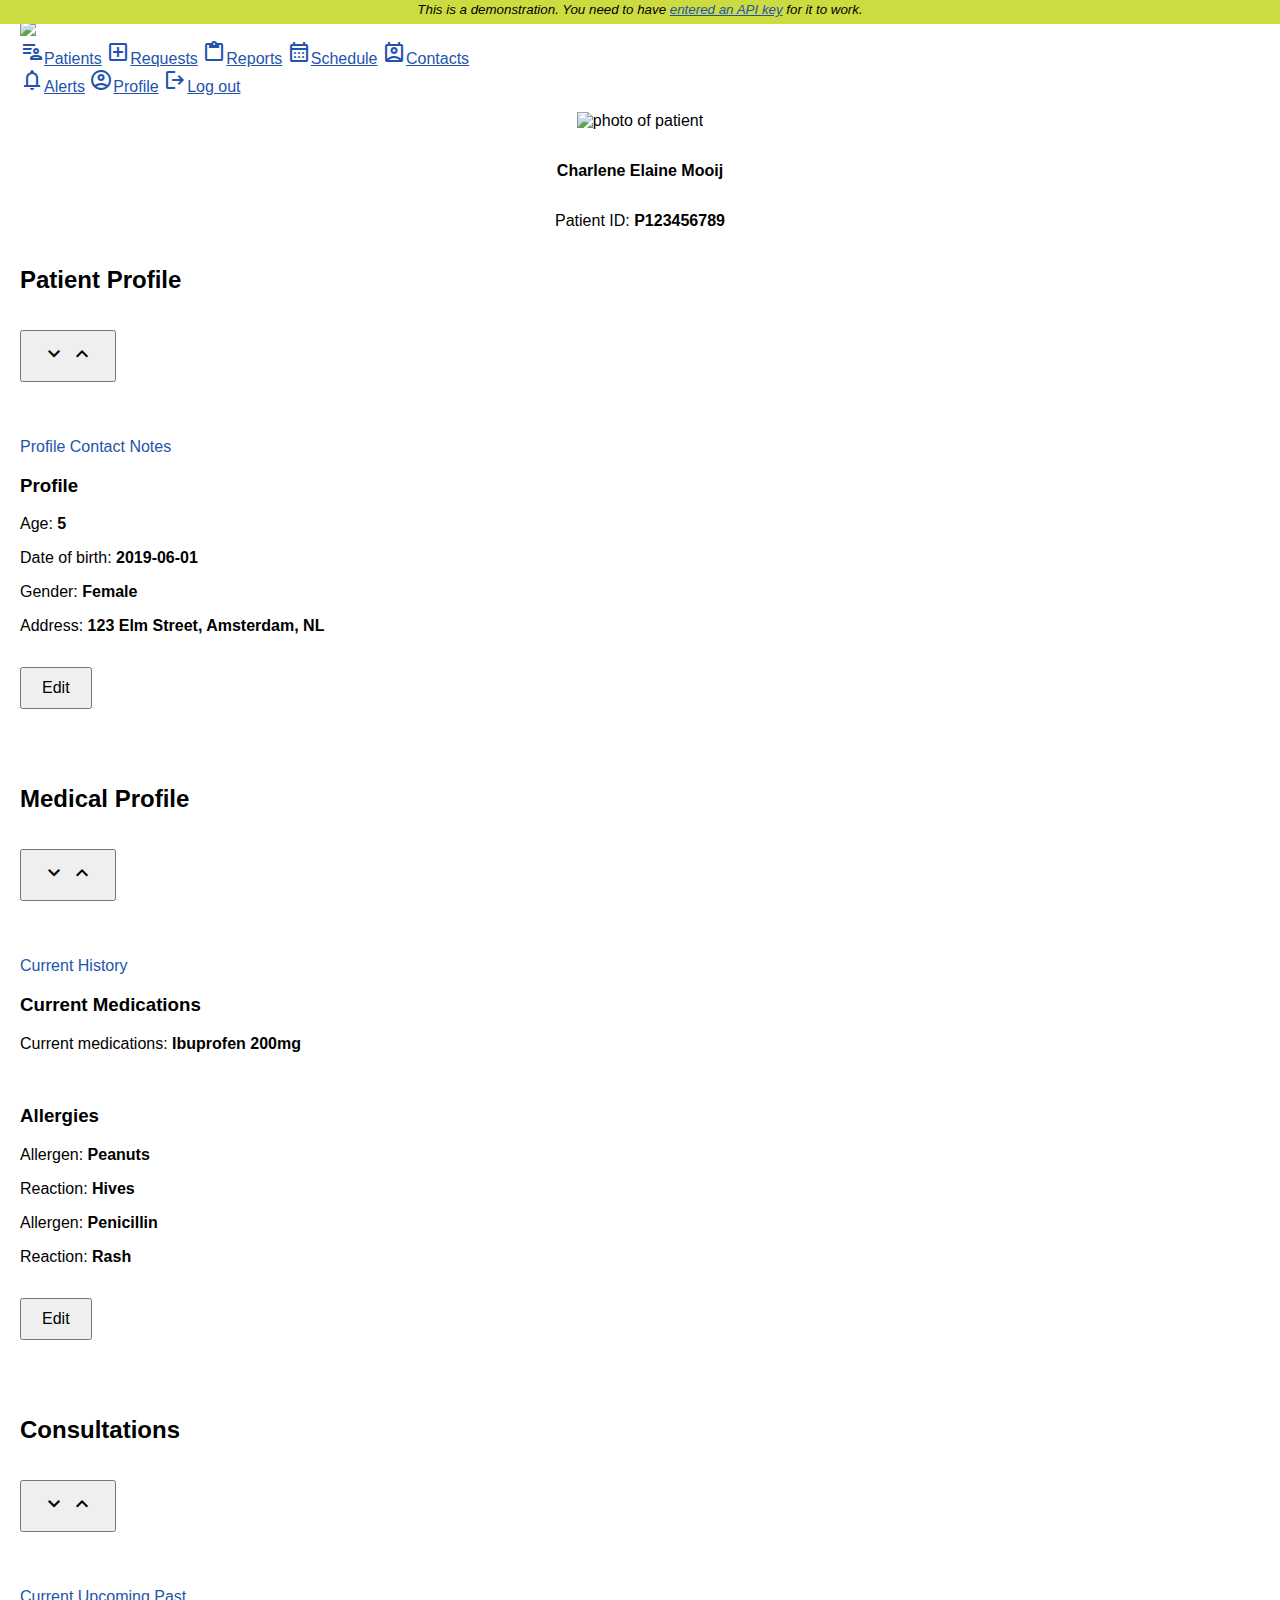
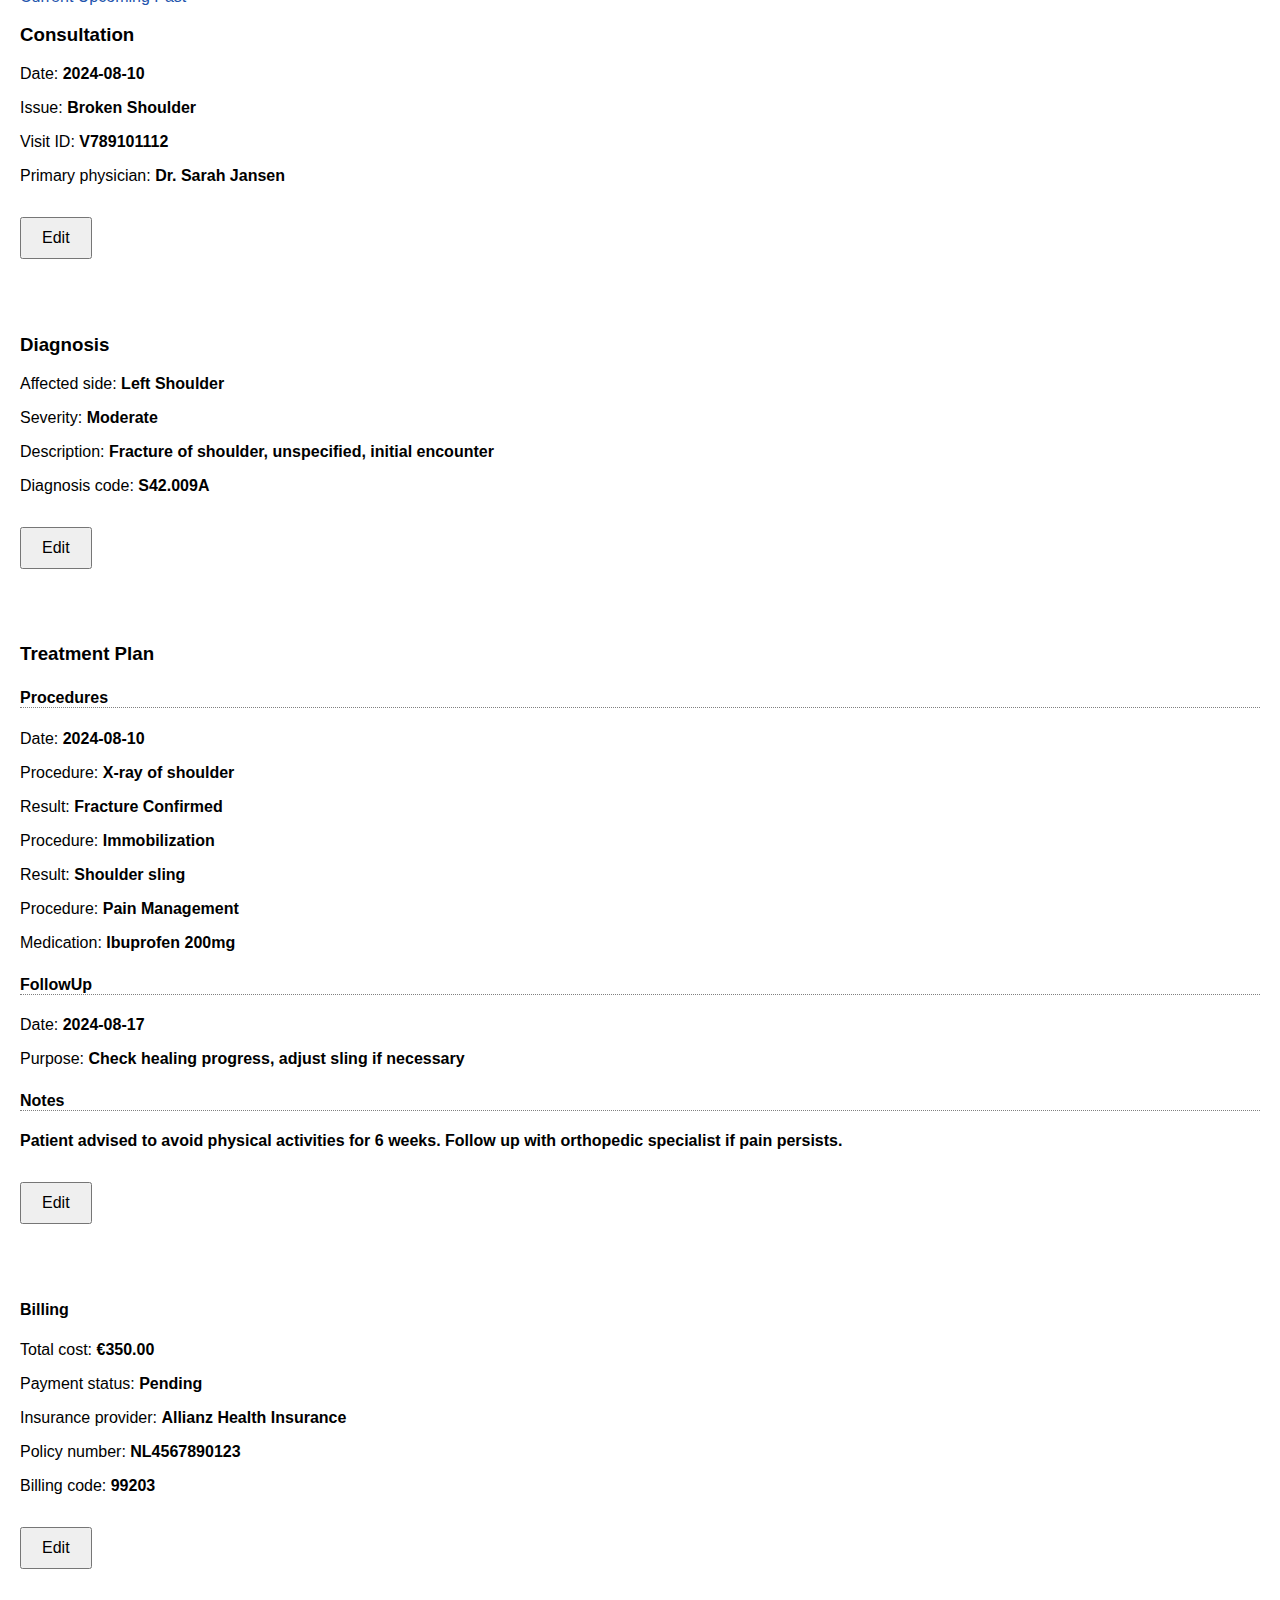
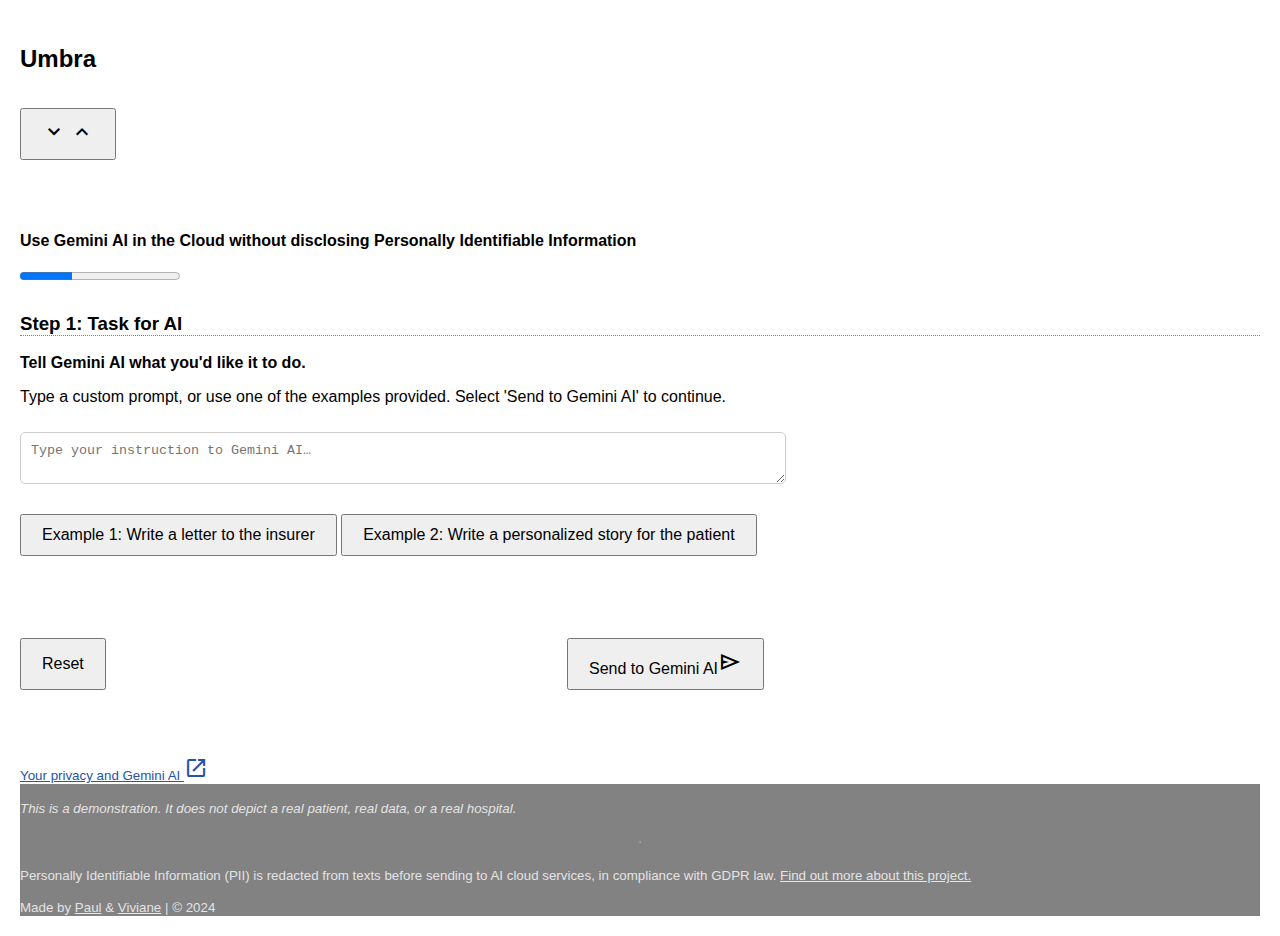
==== ehr-data.html @ f3229302 "finished umbra card setup" ====
<!DOCTYPE html>
<html lang="en">

<head>
  <meta charset="UTF-8">
  <meta name="viewport" content="width=device-width, initial-scale=1.0">
  <link rel="stylesheet" href="https://cdn.jsdelivr.net/npm/bulma@1.0.2/css/bulma.min.css">
  <link rel="stylesheet"
    href="https://fonts.googleapis.com/css2?family=Material+Symbols+Outlined:opsz,wght,FILL,GRAD@20..48,100..700,0..1,-50..200" />
    <link rel="stylesheet" href="https://fonts.googleapis.com/css2?family=Material+Symbols+Sharp:opsz,wght,FILL,GRAD@24,400,1,0" />
    <link rel="stylesheet"
    href="https://www.gstatic.com/dialogflow-console/fast/df-messenger/prod/v1/themes/df-messenger-default.css">
  <link rel="stylesheet" href="css/styles.css">
  <!-- Dialogflow -->
  <script src="https://www.gstatic.com/dialogflow-console/fast/df-messenger/prod/v1/df-messenger.js"></script>
  <title>Electronic Health Record</title>
</head>

<body onLoad="onPageLoad()">
  <!-- If there an API key had been entered, then hide div.alert-banner -->
  <div class="alert-banner"><small>This is a demonstration. You need to have <a href="https://ai.qqmber.com/"
        target="_blank">entered an API key</a> for it to work.</small></div>
  <header class="column is-three-quarters">
    <nav id="nav1" class="navbar" role="navigation" aria-label="main navigation">
      <div class="navbar-brand">
        <a class="navbar-item" href="#">
          <img class="logo is-96x96" src="img/bravo-logo-thumb.png" />
        </a>
        <a role="button" class="navbar-burger" aria-label="menu" aria-expanded="false" data-target="navbarBasicExample">
          <span aria-hidden="true"></span>
          <span aria-hidden="true"></span>
          <span aria-hidden="true"></span>
          <span aria-hidden="true"></span>
        </a>
      </div>
      <div class="navbar-menu">
        <div class="navbar-start">
          <!-- <a href="#" class="navbar-item"><span class="material-symbols-outlined">home</span><span class="text">Home</span></a> -->
          <a href="#" class="navbar-item"><span class="material-symbols-outlined">patient_list</span><span
              class="text">Patients</span></a>
          <a href="#" class="navbar-item"><span class="material-symbols-outlined">add_box</span><span
              class="text">Requests</span></a>
          <a href="#" class="navbar-item"><span class="material-symbols-outlined">content_paste</span><span
              class="text">Reports</span></a>
          <a href="#" class="navbar-item"><span class="material-symbols-outlined">calendar_month</span><span
              class="text">Schedule</span></a>
          <a href="#" class="navbar-item"><span class="material-symbols-outlined">perm_contact_calendar</span><span
              class="text">Contacts</span></a>
        </div>
        <div class="navbar-end">
          <a href="#" class="navbar-item"><span class="material-symbols-outlined">notifications</span><span
              class="text">Alerts</span></a>
          <a href="#" class="navbar-item"><span class="material-symbols-outlined">account_circle</span><span
              class="text">Profile</span></a>
          <a href="#" class="navbar-item"><span class="material-symbols-outlined">logout</span>Log out</a>
        </div>
      </div>
      </div>
    </nav>
  </header>

  <div class="columns">
    <main class="column is-three-quarters">

      <!-- BLOCK 1 PATIENT PROFILE -->
      <!-- 1A (Identity): START -->
      <section class="hero is-primary is-flex ml-3 mb-5">
        <div class="hero-body container">
          <figure class="image is-128x128 mb-3">
            <img class="is-rounded" src="img/patient-profile-photo.jpg" alt="photo of patient" />
          </figure>
          <p class="title is-4"><span class="data">Charlene Elaine Mooij</span></p>
          <p class="subtitle PatientID is-6"><span class="data">P123456789</span></p>
        </div>
      </section>
      <!-- 1A: END -->
      <div class="columns ml-3">
        <!-- 1B (Patient profile): START -->
        <article id="patient-profile" class="card panel is-primary half-width mr-3">
          <header class="card-header panel-heading">
            <h2 class="card-header-title ">Patient Profile</h2>
            <button onclick="cardToggle(this)" class="card-toggle card-header-icon" aria-label="more options">
              <span class="card-open icon material-symbols-outlined">
                keyboard_arrow_down
              </span>
              <span class="card-close icon material-symbols-outlined">
                keyboard_arrow_up
              </span>
            </button>
          </header>
          <section id="patient-profile-card-body">
            <nav class="panel-tabs">
              <a onClick="openPanel('patientProfileTab1', 'patientProfile', this)" class="tab">Profile</a>
              <a onClick="openPanel('patientProfileTab2', 'patientProfile', this)" class="tab">Contact</a>
              <a onClick="openPanel('patientProfileTab3', 'patientProfile', this)" class="tab">Notes</a>
            </nav>
            <div class="panel-block column">
              <section id="patientProfileTab1" class="patientProfile tab-panel tab-default">
                <h3 class="title is-4">Profile</h3>
                <p class="Age"><span class="data">5</span></p>
                <p class="DateOfBirth"><span class="data">2019-06-01</span></p>
                <p class="Gender"><span class="data">Female</span></p>
                <p class="Address"><span class="data">123 Elm Street, Amsterdam, NL</span></p>
                <button class="button is-light">Edit</button>
              </section>
              <section id="patientProfileTab2" class="patientProfile tab-panel">
                <h3 class="title is-4">Emergency contact</h3>
                <p class="EmergencyContact-Name"><span class="data">Anna Mooij</span></p>
                <p class="EmergencyContact-Relation"><span class="data">Mother</span></p>
                <p class="EmergencyContact-PhoneNumber"><span class="data">+31 6 98765432</span></p>
                <button class="button is-light">Edit</button>
              </section>
              <section id="patientProfileTab3" class="patientProfile tab-panel">
                <h3 class="title is-4">Personalizations</h3>
                <p class="FavoriteToy"><span class="data">A soft rabbit called Raggy.</span></p>
                <button class="button is-light">Edit</button>
              </section>
            </div>
          </section>
        </article>
        <!-- 1A: END -->
        <!-- 1B (Medical profile)): START -->
        <article id="medical-profile" class="card panel is-primary half-width mr-3">
          <header class="card-header panel-heading">
            <h2 class="card-header-title ">Medical Profile</h2>
            <button onclick="cardToggle(this)" class="card-toggle card-header-icon" aria-label="more options">
              <span class="card-open icon material-symbols-outlined">
                keyboard_arrow_down
              </span>
              <span class="card-close icon material-symbols-outlined">
                keyboard_arrow_up
              </span>
            </button>
          </header>
          <section id="medical-profile-card-body">
            <nav class="panel-tabs">
              <a onClick="openPanel('medicalProfileTab1', 'medicalProfile', this)" class="tab">Current</a>
              <a onClick="openPanel('medicalProfileTab2', 'medicalProfile', this)" class="tab">History</a>
            </nav>
            <div class="panel-block column">
              <section id="medicalProfileTab1" class="column medicalProfile tab-panel tab-default">
                <!-- <h3 class="title is-3">Current</h3> -->
                <!-- JSON: MedicalHistory -->
                <h3 class="title is-4">Current Medications</h3>
                <p class="CurrentMedications"><span class="data">Ibuprofen 200mg</span></p>
                <br />
                <h3 class="title is-4">Allergies</h3>
                <p class="Allergies-Allergen"><span class="data">Peanuts</span></p>
                <p class="Allergies-Reaction"><span class="data">Hives</span></p>
                <p class="Allergies-Allergen"><span class="data">Penicillin</span></p>
                <p class="Allergies-Reaction"><span class="data">Rash</span></p>
                <button class="button is-light">Edit</button>
              </section>
              <section id="medicalProfileTab2" class="column medicalProfile tab-panel">
                <!-- <section class="section tab json medical-history"> -->
                <!-- <h3 class="title is-3">History</h3> -->
                <!-- JSON: MedicalHistory -->
                <h3 class="title is-4">Past Illnesses</h3>
                <p class="PastIllnesses-Year"><span class="data">2022</span></p>
                <p class="PastIllnesses-Illness"><span class="data">Chickenpox</span></p>
                <button class="button is-light">More</button>
                <h3 class="title is-4">Family History</h3>
                <p class="FamilyHistory-Relation"><span class="data">Father</span></p>
                <p class="FamilyHistory-Condition"><span class="data">Hypertension</span></p>
                <p class="FamilyHistory-Relation"><span class="data">Mother</span></p>
                <p class="FamilyHistory-Condition"><span class="data">Asthma</span></p>
                <button class="button is-light">Edit</button>
              </section>
            </div>
          </section>
        </article>
        <!-- 1B MEDICAL PROFILE: END -->
      </div>
      <!-- BLOCK 1: END -->

      <!-- BLOCK 2 CONSULTATION: START -->
      <article class="card panel is-link ml-3 mb-3">
        <header class="card-header panel-heading">
          <h2 class="card-header-title has-text-white">Consultations</h2>
          <button class="card-header-icon" aria-label="more options">
            <span class="card-open icon material-symbols-outlined">
              keyboard_arrow_down
            </span>
            <span class="card-close icon material-symbols-outlined">
              keyboard_arrow_up
            </span>
          </button>
        </header>
        <section id="medical-profile-card-body">
          <nav class="panel-tabs">
            <a onClick="openPanel('consultationTab1', 'consultation', this)" class="tab">Current</a>
            <a onClick="openPanel('consultationTab2', 'consultation', this)" class="tab">Upcoming</a>
            <a onClick="openPanel('consultationTab3', 'consultation', this)" class="tab">Past</a>
          </nav>
          <div class="panel-block column">
            <section id="consultationTab1" class="columns consultation tab-panel tab-default">
              <div class="columns">
                <div class="column">
                  <h3 class="title is-4">Consultation</h3>
                  <!-- JSON: VisitInformation -->
                  <p class="VisitDate"><span class="data">2024-08-10</span></p>
                  <p class="ReasonForVisit"><span class="data">Broken Shoulder</span></p>
                  <p class="VisitID"><span class="data">V789101112</span></p>
                  <p class="PrimaryPhysician"><span class="data">Dr. Sarah Jansen</span></p>
                  <button class="button is-light">Edit</button>
                </div>
                <div class="column">
                  <h3 class="title is-4">Diagnosis</h3>
                  <!-- JSON: Diagnosis -->
                  <p class="AffectedSide"><span class="data">Left Shoulder</span></p>
                  <p class="Severity"><span class="data">Moderate</span></p>
                  <p class="DiagnosisDescription"><span class="data">Fracture of shoulder, unspecified, initial
                      encounter</span></p>
                  <p class="DiagnosisCode"><span class="data">S42.009A</span></p>
                  <button class="button is-light">Edit</button>
                </div>
                <div class="column">
                  <h3 class="title is-4">Treatment Plan</h3>
                  <!-- JSON: TreatmentPlan -->
                  <h4 class="title is-5">Procedures</h4>
                  <p class="Treatment-Date"><span class="data">2024-08-10</span></p>
                  <p class="Treatment-Procedure"><span class="data">X-ray of shoulder</span></p>
                  <p class="Treatment-Result"><span class="data">Fracture Confirmed</span></p>
                  <p class="Treatment-Procedure"><span class="data">Immobilization</span></p>
                  <p class="Treatment-Result"><span class="data">Shoulder sling</span></p>
                  <p class="Treatment-Procedure"><span class="data">Pain Management</span></p>
                  <p class="Treatment-Medication"><span class="data">Ibuprofen 200mg</span></p>
                  <h4 class="title is-5">FollowUp</h4>
                  <p class="FollowUp-Date"><span class="data">2024-08-17</span></p>
                  <p class="FollowUp-Purpose"><span class="data">Check healing progress, adjust sling if
                      necessary</span>
                  </p>
                  <h4 class="title is-5">Notes</h4>
                  <p class="TreatmentPlan-Notes"><span class="data">Patient advised to avoid physical activities for 6
                      weeks. Follow up with orthopedic specialist if pain persists.</span></p>
                  <button class="button is-light">Edit</button>
                </div>
                <div class="column">
                  <h4 class="title is-4">Billing</h4>
                  <!-- JSON: BillingInformation -->
                  <p class="TotalCost"><span class="data">€350.00</span></p>
                  <p class="PaymentStatus"><span class="data">Pending</span></p>
                  <p class="InsuranceProvider"><span class="data">Allianz Health Insurance</span></p>
                  <p class="PolicyNumber"><span class="data">NL4567890123</span></p>
                  <p class="BillingCode"><span class="data">99203</span></p>
                  <button class="button is-light">Edit</button>
                </div>
            </section>
            <section id="consultationTab2" class="column consultation tab-panel">
              <h3 class="title is-4 FollowUp">Upcoming appointments</h3>
              <!-- JSON: TreatmentPlan > FollowUp -->
              <p class="Treatment-Date"><span class="data">2024-08-17</span></p>
              <p class="Treatment-Procedure"><span class="data">X-ray of Shoulder</span></p>
              <p class="Treatment-Purpose"><span class="data">Check healing progress, adjust sling if necessary</span>
              </p>
              <button class="button is-light">More</button>
              <footer class="card-footer">
                <button class="button is-link">Add New</button>
              </footer>
            </section>
            <section id="consultationTab3" class="column consultation tab-panel">
              <h3 class="title is-4">Past appointments</h3>
              <!-- JSON: MedicalHistory -->
              <p class="PastIllnesses-Year"><span class="data">2022</span></p>
              <p class="PastIllnesses-Illness"><span class="data">Chickenpox</span></p>
              <button class="button is-light">More</button>
            </section>
          </div>
        </section>
      </article>
      <!-- BLOCK 2: END -->

      <!-- BLOCK 3 UMBRA: START -->
      <!-- <div class="columns ml-3 mr-3"> -->
      <article id="umbra-card" class="card panel ml-3">
        <header class="card-header panel-heading">
          <h2 class="card-header-title has-text-white">Umbra</h2>
          <button class="card-header-icon" aria-label="more options">
            <span class="card-open icon material-symbols-outlined">
              keyboard_arrow_down
            </span>
            <span class="card-close icon material-symbols-outlined">
              keyboard_arrow_up
            </span>
          </button>
        </header>
        <section class="section description">
          <p><strong>Use Gemini AI in the Cloud without disclosing Personally Identifiable Information</strong></p>
          <!-- <hr /> -->
        </section>
        <!-- <nav class="pagination is-centered card-footer" role="navigation" aria-label="pagination">
          <a onClick="pageBack('', '', this)" class="pagination-previous" title="Step 1"><span
              class="material-symbols-outlined">
              arrow_back
            </span></a>
          <a onClick="pageNext('', '', this)" class="pagination-next"><span class="material-symbols-outlined">
              arrow_forward
            </span></a>
          <ul class="pagination-list">
            <li>
              <a class="pagination-link" aria-label="step 1" aria-current="step">1</a>
            </li>
            <li>
              <a href="#" class="pagination-link" aria-label="step 3">2</a>
            </li>
            <li>
              <a href="#" class="pagination-link" aria-label="step 3">3</a>
            </li>
            <li>
              <a href="#" class="pagination-link" aria-label="step 4">4</a>
            </li>
            <li>
              <a href="#" class="pagination-link" aria-label="step 5">5</a>
            </li>
          </ul>
        </nav> -->
        <section class="section tab column" id="umbra-card-contents">
          <!-- Umbra Step 1 -->
          <div id="step1">
            <!-- <div class="progress-bar"></div> -->
            <progress class="progress-bar" max="100" value="33"></progress>
            <h3 class="title is-5">Step 1: Task for AI</h3>
            <p><strong>Tell Gemini AI what you'd like it to do.</strong></p>
            <p class="step-explain">Type a custom prompt, or use one of the examples provided. Select 'Send to Gemini AI' to continue.</p>
            <label for="box1-prmpt"></label>
            <textarea id="box1-prmpt" name="box1-prmpt" class="box" required
              placeholder="Type your instruction to Gemini AI…"></textarea>
              <div class="">
                <button onclick="example1()" class="button is-light">Example 1: Write a letter to the insurer</button>
                <button onclick="example2()" class="button is-light">Example 2: Write a personalized story for the patient</button>
              </div>
            <div class="buttons">
              <button onclick="clearContents()" class="button is-light">Reset</button>
              <button onclick="goToStep2(); send2api()" class="button is-dark has-text-white">Send to Gemini AI<span
                  class="material-symbols-sharp">
                  send
                </span>
              </button>
            </div>
            <small><a
                href="https://support.google.com/gemini/answer/13594961?visit_id=638588064666691455-2002261725&p=privacy_notice&rd=1#privacy_notice">Your
                privacy and Gemini AI <span class="material-symbols-outlined icon-small">
                  open_in_new
                </span></a></small>
          </div>
          <!-- Umbra Step 2 -->
          <div class="column step" id="step2">
            <!-- <div class="progress-bar"></div> -->
            <progress class="progress-bar" max="100" value="66"></progress>
            <h3 class="title is-5">Step 2: Response from AI</h3>
            <p><strong>Task result with PII redacted.</strong></p>
            <p class="step-explain">Select &lsquo;Restore PII&rsquo; to accept this result, or &lsquo;Back&rsquo; to adjust your prompt to try again.</p>
            <label for="box2"></label>
            <textarea id="box2" name="box2" class="box" placeholder="Response from AI appears here"
              readonly></textarea>
            <!-- <p>Click 'Next' to restore redacted information.</p> -->
            <div class="buttons">
              <button onclick="goToStep1()" class="button is-light">Back</button>
              <button onclick="goToStep3(); replaceMarkers()" class="button is-dark has-text-white">Restore PII <span class="material-symbols-sharp">
                person_add
                </span></button>
            </div>
          </div>
          <!-- Umbra Step 3 -->
          <div class="column step" id="step3">
            <!-- <div class="progress-bar"></div> -->
            <progress class="progress-bar" max="100" value="100"></progress>
            <h3 class="title is-5">Step 3: Final texts</h3>
            <p><strong>Task result with PII restored.</strong></p>
            <p class="step-explain">Select &lsquo;Copy&rsquo; to copy the text below to clipboard, or &lsquo;Restart&rsquo; to return to step 1.</p>
            <label for="box3"></label>
            <textarea id="box3" name="box3" class="box"
              placeholder="Final texts (with redacted information restored) appear here" readonly></textarea>
            <div class="buttons">
              <button onclick="goToStep1(); clearContents()" class="button is-light">Restart</button>
              <button onclick="copyText()" class="button is-dark has-text-white">Copy <span class="material-symbols-outlined">
                content_paste
                </span></button>
            </div>
          </div>
        </section>

      </article>
      <!-- </div> -->

      <!-- BLOCK 3: END -->
    </main>
    <!-- CHAT BLOCK: START -->
    <aside id="chatbot" class="column is-one-quarter">
      <!-- DIALOGFLOW CX – REPLACE CHATBOT 'project-id' AND 'agent-id' -->
      <df-messenger location="eu" project-id="" agent-id="" language-code="en" max-query-length="-1">
        <df-messenger-chat chat-title="Umbra" chat-title-icon=""
          chat-subtitle="Use Gemini AI in the Cloud without disclosing PII" bot-writing-text="bot-writing-text"
          bot-writing-image="" bot-actor-image="" user-actor-image=""
          placeholder-text="Type your instruction to Gemini AI...">
        </df-messenger-chat>
      </df-messenger>
    </aside>
    <!-- CHAT BLOCK: END -->
  </div>
  <!-- </div> -->
  <footer class="footer column is-three-quarters content has-text-centered">
    <p><small><em>This is a demonstration. It does not depict a real patient, real data, or a real
          hospital.</em></small></p>
    <hr />
    <p><small>Personally Identifiable Information (PII) is redacted from texts before sending to AI cloud services, in
        compliance with GDPR law. <a href="https://ai.qqmber.com/" target="_blank">Find out more about this
          project.</a></small></p>

    <small>Made by <a href="https://2qr.at/paul">Paul</a> &amp; <a href="https://github.com/vvaneli">Viviane</a> | ©
      2024</small>

  </footer>
</body>
<script src="js/bravo.js"></script>
<!-- <script src="js/umbra.js"></script> -->

</html>
---- css/styles.css ----
/* FOR DATA FIELDS */

p.PatientID::before {
  content: "Patient ID: ";
}

p.Name::before,
p.EmergencyContact-Name::before {
  content: "Name: ";
}

p.DateOfBirth::before {
  content: "Date of birth: ";
}

p.Age::before {
  content: "Age: ";
}

p.Gender::before {
  content: "Gender: ";
}

p.Address::before {
  content: "Address: ";
}

p.PhoneNumber::before,
p.EmergencyContact-PhoneNumber::before {
  content: "Phone number: ";
}

p.Email::before {
  content: "Email: ";
}

p.FamilyHistory-Relation::before,
p.EmergencyContact-Relation::before {
  content: "Relationship: ";
}

p.FamilyHistory-Condition::before {
  content: "Condition: ";
}

p.Allergies-Allergen::before {
  content: "Allergen: ";
}

p.Allergies-Reaction::before {
  content: "Reaction: ";
}

p.PastIllnesses-Illness::before {
  content: "Illness: ";
}

p.PastIllnesses-Year::before {
  content: "Year: ";
}

p.CurrentMedications::before {
  content: "Current medications: ";
}

p.VisitDate::before,
p.Treatment-Date::before,
p.FollowUp-Date::before {
  content: "Date: ";
}

p.VisitID::before {
  content: "Visit ID: ";
}

p.PrimaryPhysician::before {
  content: "Primary physician: ";
}

p.ReasonForVisit::before {
  content: "Issue: ";
}

p.DiagnosisCode::before {
  content: "Diagnosis code: ";
}

p.DiagnosisDescription::before {
  content: "Description: ";
}

p.Severity::before {
  content: "Severity: ";
}

p.AffectedSide::before {
  content: "Affected side: ";
}

p.Treatment-Procedure::before {
  content: "Procedure: ";
}

p.Treatment-Result::before {
  content: "Result: ";
}

p.Treatment-Method::before {
  content: "Treatment method: ";
}

p.Treatment-Medication::before {
  content: "Medication: ";
}

p.Treatment-Purpose::before,
p.FollowUp-Purpose::before {
  content: "Purpose: ";
}

/* p.FunNotes::before,
p.TreatmentPlan-Notes::before {
  content: "Notes: ";
} */

p.FavoriteToy::before {
  content: "Favorite toy: ";
}

p.TotalCost::before {
  content: "Total cost: ";
}

p.PaymentStatus::before {
  content: "Payment status: ";
}

p.InsuranceProvider::before {
  content: "Insurance provider: ";
}

p.PolicyNumber::before {
  content: "Policy number: ";
}

p.BillingCode::before {
  content: "Billing code: ";
}

/* BULMA CSS */

.is-5 {
  margin-top: 1.5em;
  border-bottom: 1px dotted grey;
}

/* DIALOGFLOW */

#chatbot {
  height: 100vh;
  position: fixed;
  right: 0;
  top: 0;
  /* box-shadow: rgba(9, 10, 12, 0.1) 0px 8px 16px -2px, rgba(9, 10, 12, 0.02) 0px 0px 0px 1px; */
  --d-df-messenger-primary-color: rgb(67,70,84);;
  --df-messenger-titlebar-background: rgb(64,70,84);
  /* --df-messenger-titlebar-background: #4d4d4f; */
  --df-messenger-focus-color: #ccdc40;
  --df-messenger-chat-background: white;
  --df-messenger-chat-scroll-button-background: rgb(67,70,84);
  --df-messenger-titlebar-font-color: white;
  --df-messenger-titlebar-title-font-family: Arial, sans-serif;
  --df-messenger-titlebar-title-font-weight: 700;
  --df-messenger-titlebar-padding: 1.5em 2em 1em 2em;
  --df-messenger-titlebar-subtitle-font-color: whte;
  --df-messenger-titlebar-subtitle-font-family: Arial, sans-serif;
  --df-messenger-titlebar-subtitle-font-size: 0.95em;
  --df-messenger-titlebar-subtitle-line-height: 1.8em;
  --df-messenger-message-font-family: Arial, sans-serif;
  /* --df-messenger-message-bot-font-color: #4d4d4f; */
  --df-messenger-message-bot-background: rgba(53, 121, 246, 0.1);
  --df-messenger-message-bot-writing-background: rgba(53, 121, 246, 0.1);
  /* --df-messenger-message-user-font-color: #4d4d4f; */
  --df-messenger-input-background: rgba(113, 200, 179, 0.2);
  --df-messenger-message-user-background: rgba(113, 200, 179, 0.2);
  --df-messenger-input-font-family: Arial, sans-serif;
  --df-messenger-input-padding: 10px 0px 10px 10px;
  --df-messenger-input-background: white;
  --df-messenger-input-box-focus-border: 3px solid rgb(67,70,84);
  --df-messenger-send-icon-color: rgb(67,70,84);
  --df-messenger-send-icon-color-hover: rgb(67,70,84);
  --df-messenger-send-icon-color-active: rgb(67,70,84);
}

/* UMBRA REDACT */

.highlight {
  /* background-color: #ccdc40; */
  background-color: black;
}

.highlight:hover {
  background-color: #ccdc40;
  /* Background color when hovered */
  color: black;
  /* Text color when hovered for better contrast */
  /* https://www.svgviewer.dev/svg-to-png */
  cursor: url('moon.png'), auto;
  /* Custom cursor on hover */
}

#results {
  margin-top: 20px;
  padding: 10px;
  border: 1px solid #ccc;
  background-color: #f9f9f9;
}

#loading {
  display: none;
  text-align: center;
  margin-top: 20px;
}

textarea {
  width: 100%;
}

.container {
  display: flex;
  flex-direction: column;
  align-items: center;
}

.box {
  width: 60%;
  margin: 10px 0;
  padding: 10px;
  border: 1px solid #ccc;
  border-radius: 5px;
  overflow: auto;
}

.spinner {
  border: 16px solid #f3f3f3;
  /* Light grey */
  border-top: 16px solid #2354ad;
  /* Blue */
  border-radius: 50%;
  width: 120px;
  height: 120px;
  animation: spin 2s linear infinite;
  margin: 0 auto;
}

.buttons {
  display: flex;
  justify-content: space-between;
  width: 60%;
  margin: 10px 0;
}

@keyframes spin {
  0% {
    transform: rotate(0deg);
  }

  100% {
    transform: rotate(360deg);
  }
}

/* PAGE */

body {
  font-family: Arial, sans-serif;
  margin: 20px;
}

button {
  /* margin-top: 1em;
  margin-bottom: 1em; */
  margin: 1em 0 3.5em 0;
  padding: 10px 20px;
  font-size: 16px;
  cursor: pointer;
}

a {
  color: #2354ad;
}

.footer {
  display: flex;
  flex-direction: column;
  background-color: rgba(77,77,79,0.7);
  color:rgba(255,255,255,0.8);
  line-height: 1em;
}

.footer hr {
  opacity: 0.4;
}

.footer a {
  text-decoration: underline;
  color: inherit;
}

.show {
  display: contents;
}

.data {
  font-weight: 600;
}

.alert-banner {
  display: block;
  width: 100%;
  background-color: #ccdc40;
  position: fixed;
  top:0;
  left:0;
  height: 1.5em;
  text-align: center;
  z-index: 1;
  font-style: italic;
}

.alert-banner .material-symbols-outlined {
height: 1em;
width: 10px;
/* color: red; */
}

/* CARDS */

.half-width {
  width: 50%;
}

/* CARD TABS */

.panel-tabs {
  margin-bottom: 1em;
}

.panel-tabs a {
  border-bottom: 3px solid rgba(0, 0, 0, 0);
}

/* CARD CONTENTS */

.panel-block {
  font-weight: 400;
}

.tab-panel,
.hide {
  display: none;
}

.consultation .card-footer {
  display: flex;
  justify-content: flex-end;
}

.consultation .card-footer button {
  margin: 1.8em 1em 1em 1em;
}

#umbra-card {
  display: flex;
  flex-direction: column;
  /* justify-content: center; */
}

#umbra-card .description {
padding-bottom: 0;
}

#umbra-card nav.card-footer {
  width: 100%;
  order: 3;
  padding: 1.5em;
  margin: auto 0;
}

#umbra-card-contents {
  padding-top: 0;
}

/* CARD PAGINATION */

.is-current {
  border: 0;
}
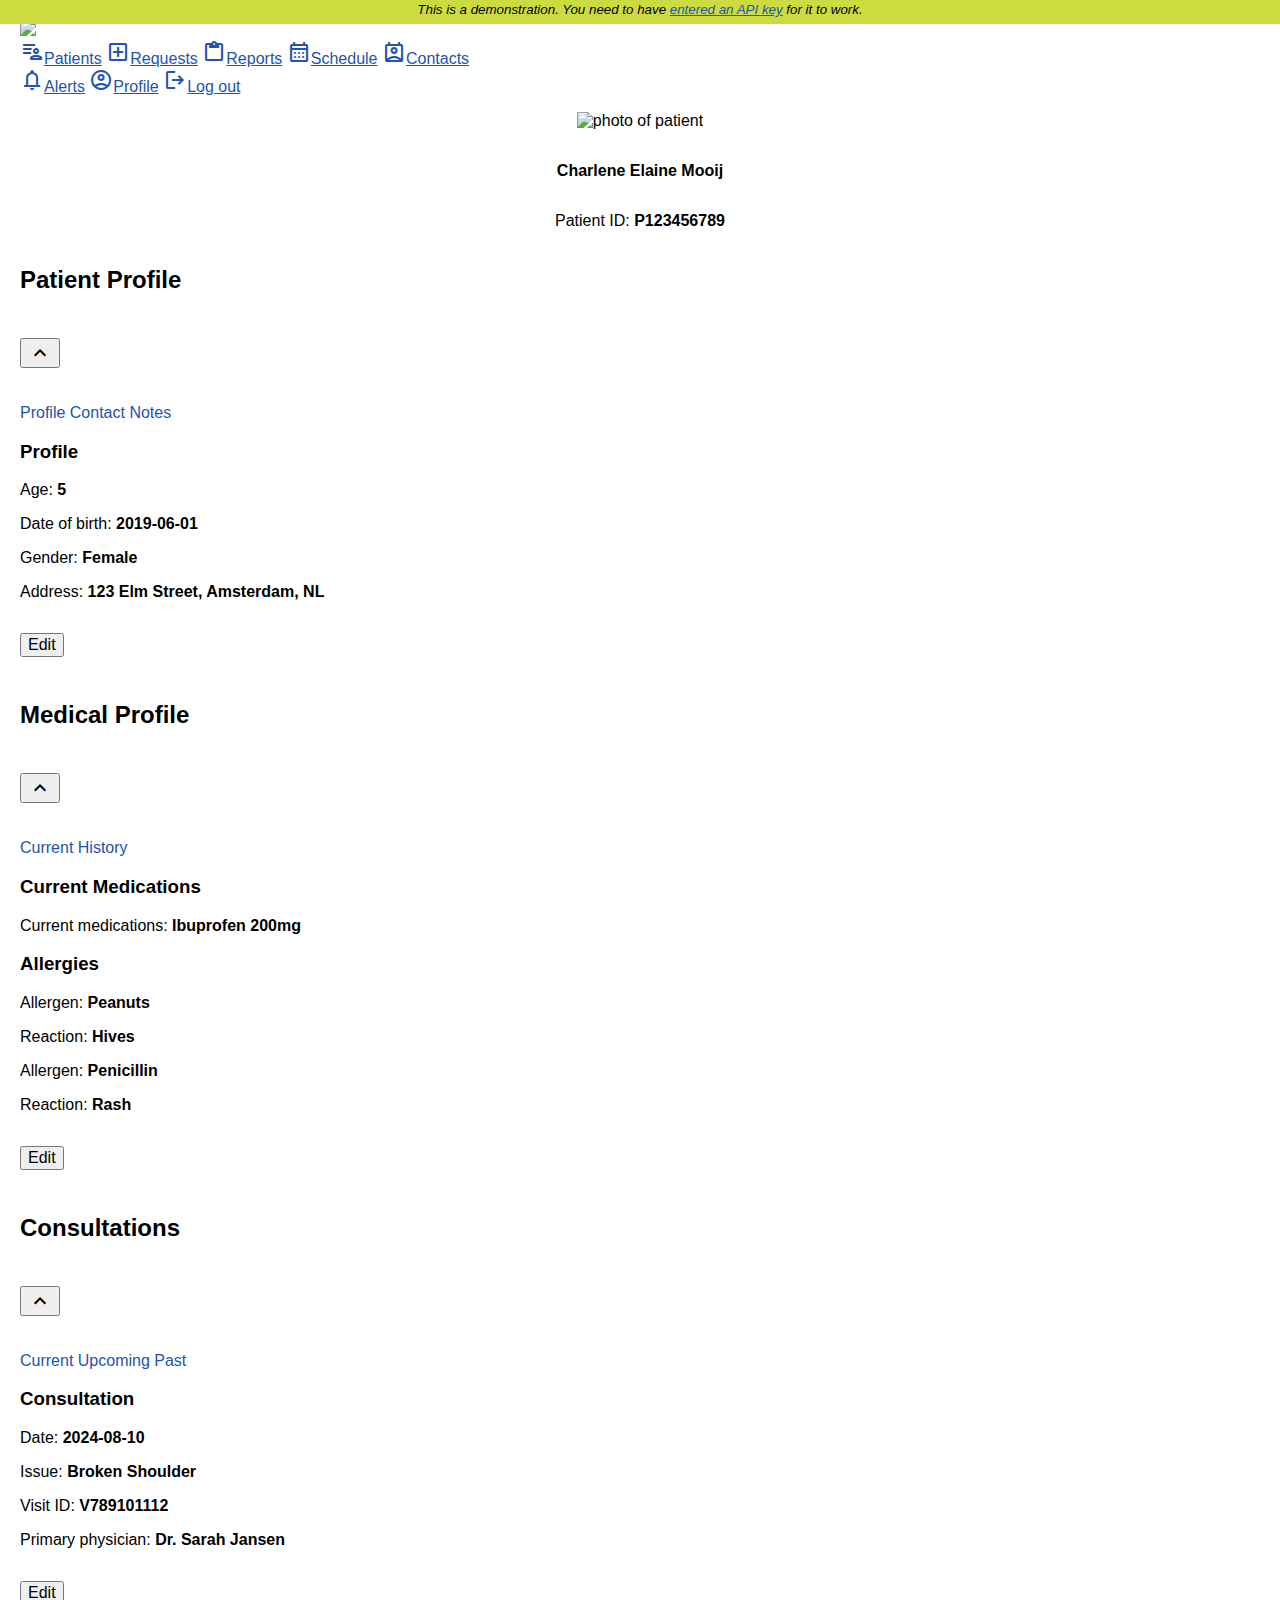
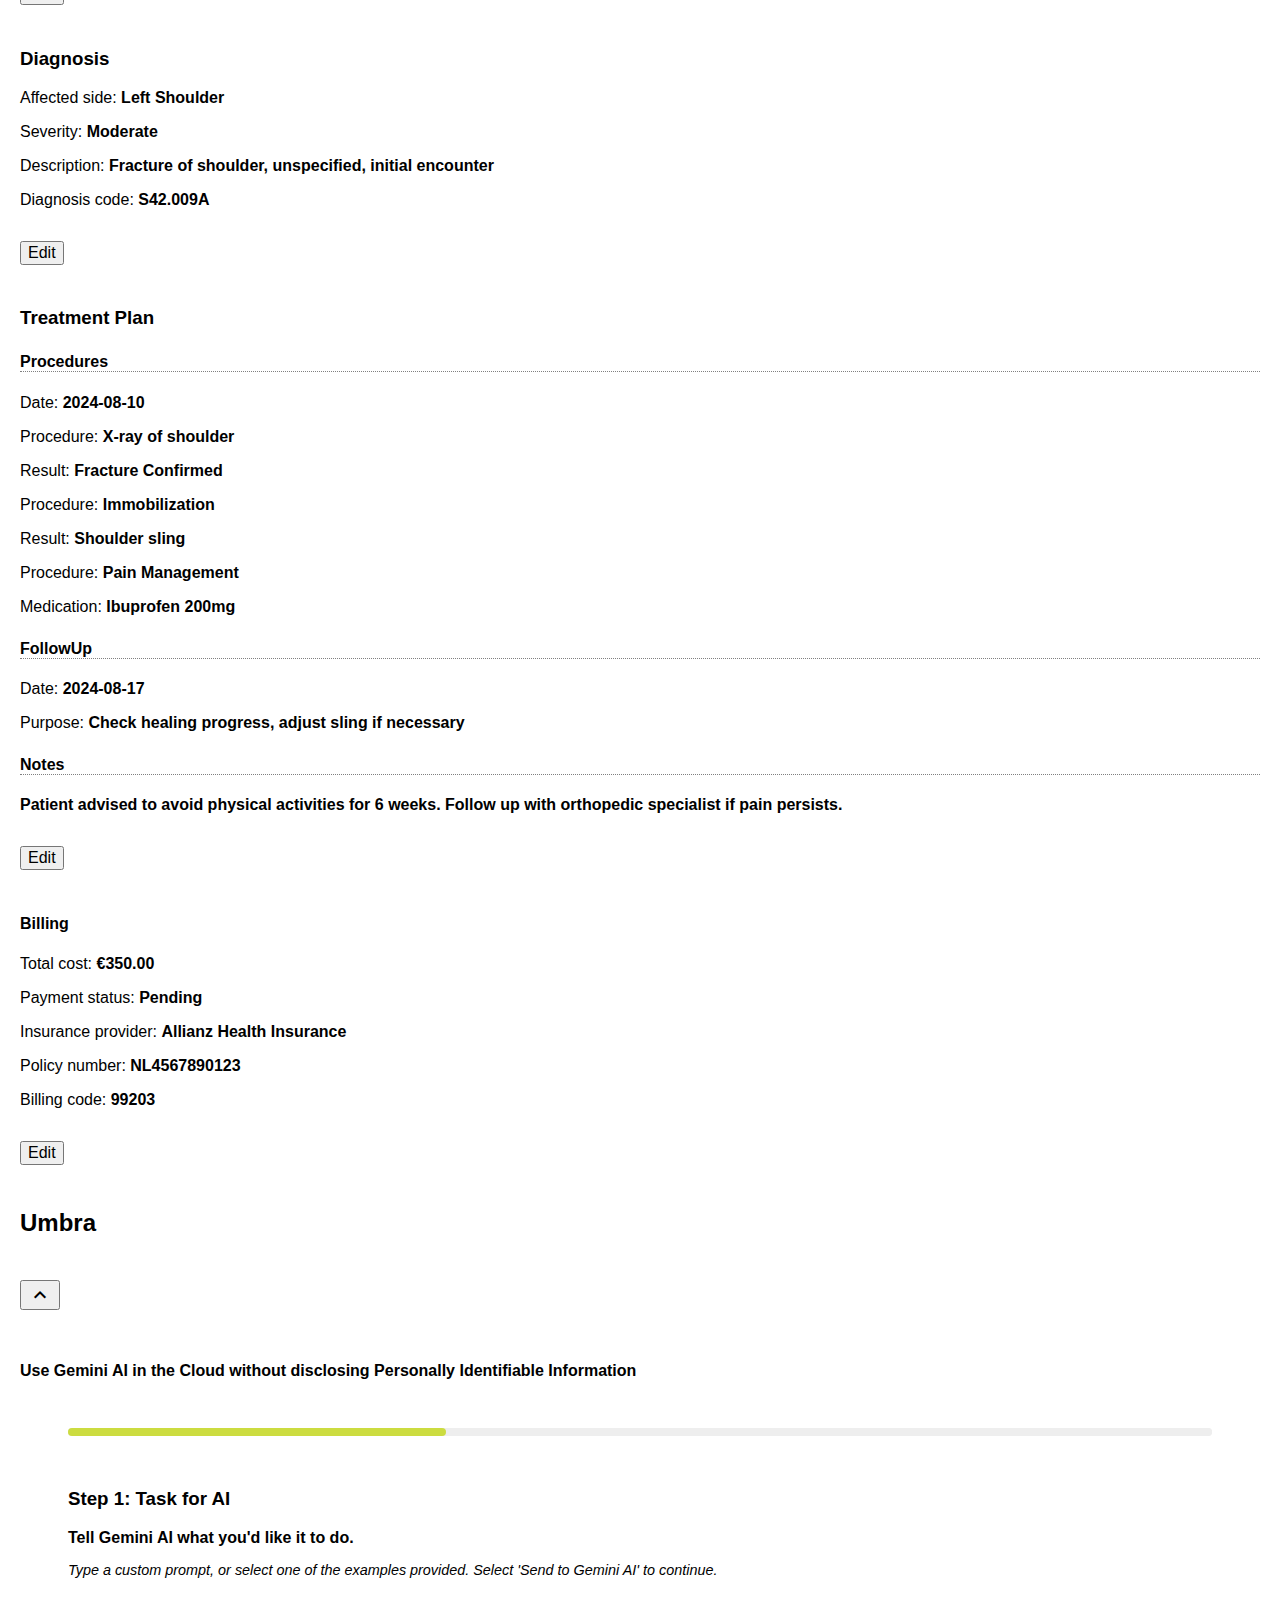
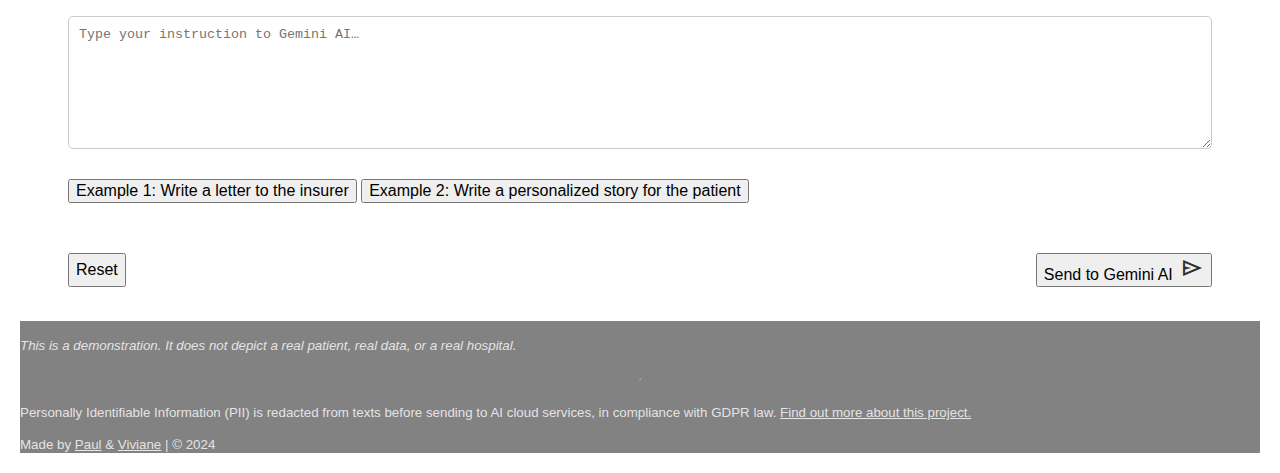
==== commit aaf76cce: "Completed card contents toggle function." ====
--- a/ehr-data.html
+++ b/ehr-data.html
@@ -7,8 +7,9 @@
   <link rel="stylesheet" href="https://cdn.jsdelivr.net/npm/bulma@1.0.2/css/bulma.min.css">
   <link rel="stylesheet"
     href="https://fonts.googleapis.com/css2?family=Material+Symbols+Outlined:opsz,wght,FILL,GRAD@20..48,100..700,0..1,-50..200" />
-    <link rel="stylesheet" href="https://fonts.googleapis.com/css2?family=Material+Symbols+Sharp:opsz,wght,FILL,GRAD@24,400,1,0" />
-    <link rel="stylesheet"
+  <link rel="stylesheet"
+    href="https://fonts.googleapis.com/css2?family=Material+Symbols+Sharp:opsz,wght,FILL,GRAD@24,400,1,0" />
+  <link rel="stylesheet"
     href="https://www.gstatic.com/dialogflow-console/fast/df-messenger/prod/v1/themes/df-messenger-default.css">
   <link rel="stylesheet" href="css/styles.css">
   <!-- Dialogflow -->
@@ -35,7 +36,6 @@
       </div>
       <div class="navbar-menu">
         <div class="navbar-start">
-          <!-- <a href="#" class="navbar-item"><span class="material-symbols-outlined">home</span><span class="text">Home</span></a> -->
           <a href="#" class="navbar-item"><span class="material-symbols-outlined">patient_list</span><span
               class="text">Patients</span></a>
           <a href="#" class="navbar-item"><span class="material-symbols-outlined">add_box</span><span
@@ -63,8 +63,8 @@
     <main class="column is-three-quarters">
 
       <!-- BLOCK 1 PATIENT PROFILE -->
-      <!-- 1A (Identity): START -->
-      <section class="hero is-primary is-flex ml-3 mb-5">
+      <!-- 1A (Photo banner): START -->
+      <section class="hero is-primary is-flex mb-5">
         <div class="hero-body container">
           <figure class="image is-128x128 mb-3">
             <img class="is-rounded" src="img/patient-profile-photo.jpg" alt="photo of patient" />
@@ -74,18 +74,14 @@
         </div>
       </section>
       <!-- 1A: END -->
-      <div class="columns ml-3">
+      <div class="columns">
         <!-- 1B (Patient profile): START -->
-        <article id="patient-profile" class="card panel is-primary half-width mr-3">
+        <article id="patient-profile" class="card panel is-primary half-width ml-3 mr-1">
           <header class="card-header panel-heading">
             <h2 class="card-header-title ">Patient Profile</h2>
-            <button onclick="cardToggle(this)" class="card-toggle card-header-icon" aria-label="more options">
-              <span class="card-open icon material-symbols-outlined">
-                keyboard_arrow_down
-              </span>
-              <span class="card-close icon material-symbols-outlined">
-                keyboard_arrow_up
-              </span>
+            <button onclick="cardToggle(this)" class="card-toggle card-header-icon material-symbols-outlined"
+              aria-label="toggle section contents">
+              keyboard_arrow_up
             </button>
           </header>
           <section id="patient-profile-card-body">
@@ -118,18 +114,14 @@
             </div>
           </section>
         </article>
-        <!-- 1A: END -->
-        <!-- 1B (Medical profile)): START -->
-        <article id="medical-profile" class="card panel is-primary half-width mr-3">
+        <!-- 1B: END -->
+        <!-- 1C (Medical profile): START -->
+        <article id="medical-profile" class="card panel is-primary half-width ml-3 mr-3">
           <header class="card-header panel-heading">
             <h2 class="card-header-title ">Medical Profile</h2>
-            <button onclick="cardToggle(this)" class="card-toggle card-header-icon" aria-label="more options">
-              <span class="card-open icon material-symbols-outlined">
-                keyboard_arrow_down
-              </span>
-              <span class="card-close icon material-symbols-outlined">
-                keyboard_arrow_up
-              </span>
+            <button onclick="cardToggle(this)" class="card-toggle card-header-icon material-symbols-outlined"
+              aria-label="toggle section contents">
+              keyboard_arrow_up
             </button>
           </header>
           <section id="medical-profile-card-body">
@@ -138,52 +130,57 @@
               <a onClick="openPanel('medicalProfileTab2', 'medicalProfile', this)" class="tab">History</a>
             </nav>
             <div class="panel-block column">
-              <section id="medicalProfileTab1" class="column medicalProfile tab-panel tab-default">
-                <!-- <h3 class="title is-3">Current</h3> -->
+              <section id="medicalProfileTab1" class="medicalProfile tab-panel tab-default">
                 <!-- JSON: MedicalHistory -->
-                <h3 class="title is-4">Current Medications</h3>
-                <p class="CurrentMedications"><span class="data">Ibuprofen 200mg</span></p>
-                <br />
-                <h3 class="title is-4">Allergies</h3>
-                <p class="Allergies-Allergen"><span class="data">Peanuts</span></p>
-                <p class="Allergies-Reaction"><span class="data">Hives</span></p>
-                <p class="Allergies-Allergen"><span class="data">Penicillin</span></p>
-                <p class="Allergies-Reaction"><span class="data">Rash</span></p>
-                <button class="button is-light">Edit</button>
-              </section>
-              <section id="medicalProfileTab2" class="column medicalProfile tab-panel">
-                <!-- <section class="section tab json medical-history"> -->
-                <!-- <h3 class="title is-3">History</h3> -->
+                <div class="columns">
+                  <div class="column">
+                    <h3 class="title is-4">Current Medications</h3>
+                    <p class="CurrentMedications"><span class="data">Ibuprofen 200mg</span></p>
+                    <!-- <br /> -->
+                  </div>
+                  <div class="column">
+                    <h3 class="title is-4">Allergies</h3>
+                    <p class="Allergies-Allergen"><span class="data">Peanuts</span></p>
+                    <p class="Allergies-Reaction"><span class="data">Hives</span></p>
+                    <p class="Allergies-Allergen"><span class="data">Penicillin</span></p>
+                    <p class="Allergies-Reaction"><span class="data">Rash</span></p>
+                    <button class="button is-light">Edit</button>
+                  </div>
+                </div>
+              </section>
+              <section id="medicalProfileTab2" class="medicalProfile tab-panel">
                 <!-- JSON: MedicalHistory -->
-                <h3 class="title is-4">Past Illnesses</h3>
-                <p class="PastIllnesses-Year"><span class="data">2022</span></p>
-                <p class="PastIllnesses-Illness"><span class="data">Chickenpox</span></p>
-                <button class="button is-light">More</button>
-                <h3 class="title is-4">Family History</h3>
-                <p class="FamilyHistory-Relation"><span class="data">Father</span></p>
-                <p class="FamilyHistory-Condition"><span class="data">Hypertension</span></p>
-                <p class="FamilyHistory-Relation"><span class="data">Mother</span></p>
-                <p class="FamilyHistory-Condition"><span class="data">Asthma</span></p>
-                <button class="button is-light">Edit</button>
+                <div class="columns">
+                  <div class="column">
+                    <h3 class="title is-4">Past Illnesses</h3>
+                    <p class="PastIllnesses-Year"><span class="data">2022</span></p>
+                    <p class="PastIllnesses-Illness"><span class="data">Chickenpox</span></p>
+                    <button class="button is-light">More</button>
+                  </div>
+                  <div class="column">
+                    <h3 class="title is-4">Family History</h3>
+                    <p class="FamilyHistory-Relation"><span class="data">Father</span></p>
+                    <p class="FamilyHistory-Condition"><span class="data">Hypertension</span></p>
+                    <p class="FamilyHistory-Relation"><span class="data">Mother</span></p>
+                    <p class="FamilyHistory-Condition"><span class="data">Asthma</span></p>
+                    <button class="button is-light">Edit</button>
+                  </div>
+                </div>
               </section>
             </div>
           </section>
         </article>
-        <!-- 1B MEDICAL PROFILE: END -->
+        <!-- 1C: END -->
       </div>
       <!-- BLOCK 1: END -->
 
       <!-- BLOCK 2 CONSULTATION: START -->
-      <article class="card panel is-link ml-3 mb-3">
+      <article class="card panel is-link mb-6">
         <header class="card-header panel-heading">
           <h2 class="card-header-title has-text-white">Consultations</h2>
-          <button class="card-header-icon" aria-label="more options">
-            <span class="card-open icon material-symbols-outlined">
-              keyboard_arrow_down
-            </span>
-            <span class="card-close icon material-symbols-outlined">
-              keyboard_arrow_up
-            </span>
+          <button onclick="cardToggle(this)" class="card-toggle card-header-icon material-symbols-outlined"
+            aria-label="toggle section contents">
+            keyboard_arrow_up
           </button>
         </header>
         <section id="medical-profile-card-body">
@@ -193,7 +190,7 @@
             <a onClick="openPanel('consultationTab3', 'consultation', this)" class="tab">Past</a>
           </nav>
           <div class="panel-block column">
-            <section id="consultationTab1" class="columns consultation tab-panel tab-default">
+            <section id="consultationTab1" class="consultation tab-panel tab-default">
               <div class="columns">
                 <div class="column">
                   <h3 class="title is-4">Consultation</h3>
@@ -245,6 +242,7 @@
                   <p class="BillingCode"><span class="data">99203</span></p>
                   <button class="button is-light">Edit</button>
                 </div>
+              </div>
             </section>
             <section id="consultationTab2" class="column consultation tab-panel">
               <h3 class="title is-4 FollowUp">Upcoming appointments</h3>
@@ -271,121 +269,100 @@
       <!-- BLOCK 2: END -->
 
       <!-- BLOCK 3 UMBRA: START -->
-      <!-- <div class="columns ml-3 mr-3"> -->
-      <article id="umbra-card" class="card panel ml-3">
+      <article id="umbra-card" class="card panel mb-5">
         <header class="card-header panel-heading">
           <h2 class="card-header-title has-text-white">Umbra</h2>
-          <button class="card-header-icon" aria-label="more options">
-            <span class="card-open icon material-symbols-outlined">
-              keyboard_arrow_down
-            </span>
-            <span class="card-close icon material-symbols-outlined">
-              keyboard_arrow_up
-            </span>
+          <button onclick="cardToggle(this)" class="card-toggle card-header-icon material-symbols-outlined"
+            aria-label="toggle section contents">
+            keyboard_arrow_up
           </button>
         </header>
-        <section class="section description">
-          <p><strong>Use Gemini AI in the Cloud without disclosing Personally Identifiable Information</strong></p>
-          <!-- <hr /> -->
-        </section>
-        <!-- <nav class="pagination is-centered card-footer" role="navigation" aria-label="pagination">
-          <a onClick="pageBack('', '', this)" class="pagination-previous" title="Step 1"><span
-              class="material-symbols-outlined">
-              arrow_back
-            </span></a>
-          <a onClick="pageNext('', '', this)" class="pagination-next"><span class="material-symbols-outlined">
-              arrow_forward
-            </span></a>
-          <ul class="pagination-list">
-            <li>
-              <a class="pagination-link" aria-label="step 1" aria-current="step">1</a>
-            </li>
-            <li>
-              <a href="#" class="pagination-link" aria-label="step 3">2</a>
-            </li>
-            <li>
-              <a href="#" class="pagination-link" aria-label="step 3">3</a>
-            </li>
-            <li>
-              <a href="#" class="pagination-link" aria-label="step 4">4</a>
-            </li>
-            <li>
-              <a href="#" class="pagination-link" aria-label="step 5">5</a>
-            </li>
-          </ul>
-        </nav> -->
-        <section class="section tab column" id="umbra-card-contents">
-          <!-- Umbra Step 1 -->
-          <div id="step1">
-            <!-- <div class="progress-bar"></div> -->
-            <progress class="progress-bar" max="100" value="33"></progress>
-            <h3 class="title is-5">Step 1: Task for AI</h3>
-            <p><strong>Tell Gemini AI what you'd like it to do.</strong></p>
-            <p class="step-explain">Type a custom prompt, or use one of the examples provided. Select 'Send to Gemini AI' to continue.</p>
-            <label for="box1-prmpt"></label>
-            <textarea id="box1-prmpt" name="box1-prmpt" class="box" required
-              placeholder="Type your instruction to Gemini AI…"></textarea>
+        <div>
+          <section class="section description">
+            <p><strong>Use Gemini AI in the Cloud without disclosing Personally Identifiable Information</strong></p>
+          </section>
+          <section class="section tab column" id="umbra-card-contents">
+            <!-- Umbra Step 1 -->
+            <div id="step1">
+              <!-- <div class="progress-bar"></div> -->
+              <progress class="progress-bar" max="100" value="33"></progress>
+              <h3 class="title is-5">Step 1: Task for AI</h3>
+              <p><strong>Tell Gemini AI what you'd like it to do.</strong></p>
+              <p class="step-explain">Type a custom prompt, or select one of the examples provided. Select 'Send to
+                Gemini
+                AI' to continue.</p>
+              <label for="box1-prmpt"></label>
+              <textarea id="box1-prmpt" name="box1-prmpt" class="box" required
+                placeholder="Type your instruction to Gemini AI…"></textarea>
               <div class="">
-                <button onclick="example1()" class="button is-light">Example 1: Write a letter to the insurer</button>
-                <button onclick="example2()" class="button is-light">Example 2: Write a personalized story for the patient</button>
-              </div>
-            <div class="buttons">
-              <button onclick="clearContents()" class="button is-light">Reset</button>
-              <button onclick="goToStep2(); send2api()" class="button is-dark has-text-white">Send to Gemini AI<span
-                  class="material-symbols-sharp">
-                  send
-                </span>
-              </button>
-            </div>
-            <small><a
+                <button onclick="example1()" class="button is-info is-rounded is-light">Example 1: Write a letter to the
+                  insurer</button>
+                <button onclick="example2()" class="button is-info is-rounded is-light">Example 2: Write a personalized
+                  story for the
+                  patient</button>
+              </div>
+              <div class="buttons">
+                <button onclick="clearContents()" class="button is-light">Reset</button>
+                <button onclick="goToStep2(); send2api()" class="button is-dark has-text-white">Send to Gemini AI<span
+                    class="material-symbols-sharp">
+                    send
+                  </span>
+                </button>
+              </div>
+              <!-- <small><a
                 href="https://support.google.com/gemini/answer/13594961?visit_id=638588064666691455-2002261725&p=privacy_notice&rd=1#privacy_notice">Your
                 privacy and Gemini AI <span class="material-symbols-outlined icon-small">
                   open_in_new
-                </span></a></small>
-          </div>
-          <!-- Umbra Step 2 -->
-          <div class="column step" id="step2">
-            <!-- <div class="progress-bar"></div> -->
-            <progress class="progress-bar" max="100" value="66"></progress>
-            <h3 class="title is-5">Step 2: Response from AI</h3>
-            <p><strong>Task result with PII redacted.</strong></p>
-            <p class="step-explain">Select &lsquo;Restore PII&rsquo; to accept this result, or &lsquo;Back&rsquo; to adjust your prompt to try again.</p>
-            <label for="box2"></label>
-            <textarea id="box2" name="box2" class="box" placeholder="Response from AI appears here"
-              readonly></textarea>
-            <!-- <p>Click 'Next' to restore redacted information.</p> -->
-            <div class="buttons">
-              <button onclick="goToStep1()" class="button is-light">Back</button>
-              <button onclick="goToStep3(); replaceMarkers()" class="button is-dark has-text-white">Restore PII <span class="material-symbols-sharp">
-                person_add
-                </span></button>
-            </div>
-          </div>
-          <!-- Umbra Step 3 -->
-          <div class="column step" id="step3">
-            <!-- <div class="progress-bar"></div> -->
-            <progress class="progress-bar" max="100" value="100"></progress>
-            <h3 class="title is-5">Step 3: Final texts</h3>
-            <p><strong>Task result with PII restored.</strong></p>
-            <p class="step-explain">Select &lsquo;Copy&rsquo; to copy the text below to clipboard, or &lsquo;Restart&rsquo; to return to step 1.</p>
-            <label for="box3"></label>
-            <textarea id="box3" name="box3" class="box"
-              placeholder="Final texts (with redacted information restored) appear here" readonly></textarea>
-            <div class="buttons">
-              <button onclick="goToStep1(); clearContents()" class="button is-light">Restart</button>
-              <button onclick="copyText()" class="button is-dark has-text-white">Copy <span class="material-symbols-outlined">
-                content_paste
-                </span></button>
-            </div>
-          </div>
-        </section>
-
+                </span></a></small> -->
+            </div>
+            <!-- Umbra Step 2 -->
+            <div class="column step" id="step2">
+              <!-- <div class="progress-bar"></div> -->
+              <progress class="progress-bar" max="100" value="66"></progress>
+              <h3 class="title is-5">Step 2: Response from AI</h3>
+              <p><strong>Task result with PII redacted.</strong></p>
+              <p class="step-explain">Select &lsquo;Restore PII&rsquo; to accept this result, or &lsquo;Back&rsquo; to
+                adjust your prompt to try again.</p>
+              <label for="box2"></label>
+              <textarea id="box2" name="box2" class="box" placeholder="Response from AI appears here"
+                readonly></textarea>
+              <!-- <p>Click 'Next' to restore redacted information.</p> -->
+              <div class="buttons">
+                <button onclick="goToStep1()" class="button is-light">Back</button>
+                <button onclick="goToStep3(); replaceMarkers()" class="button is-dark has-text-white">Restore PII <span
+                    class="material-symbols-sharp">
+                    person_add
+                  </span></button>
+              </div>
+            </div>
+            <!-- Umbra Step 3 -->
+            <div class="column step" id="step3">
+              <!-- <div class="progress-bar"></div> -->
+              <progress class="progress-bar" max="100" value="100"></progress>
+              <h3 class="title is-5">Step 3: Final texts</h3>
+              <p><strong>Task result with PII restored.</strong></p>
+              <p class="step-explain">Select &lsquo;Copy&rsquo; to copy the text below to clipboard, or
+                &lsquo;Restart&rsquo; to return to step 1.</p>
+              <label for="box3"></label>
+              <textarea id="box3" name="box3" class="box"
+                placeholder="Final texts (with redacted information restored) appear here" readonly></textarea>
+              <div class="buttons">
+                <button onclick="goToStep1(); clearContents()" class="button is-light">Restart</button>
+                <button onclick="copyText()" class="button is-dark has-text-white">Copy <span
+                    class="material-symbols-outlined">
+                    content_paste
+                  </span></button>
+              </div>
+            </div>
+          </section>
+        </div>
       </article>
       <!-- </div> -->
 
       <!-- BLOCK 3: END -->
     </main>
     <!-- CHAT BLOCK: START -->
+    <!-- https://cloud.google.com/dialogflow/cx/docs/concept/integration/dialogflow-messenger -->
     <aside id="chatbot" class="column is-one-quarter">
       <!-- DIALOGFLOW CX – REPLACE CHATBOT 'project-id' AND 'agent-id' -->
       <df-messenger location="eu" project-id="" agent-id="" language-code="en" max-query-length="-1">
@@ -398,7 +375,7 @@
     </aside>
     <!-- CHAT BLOCK: END -->
   </div>
-  <!-- </div> -->
+
   <footer class="footer column is-three-quarters content has-text-centered">
     <p><small><em>This is a demonstration. It does not depict a real patient, real data, or a real
           hospital.</em></small></p>
@@ -413,6 +390,5 @@
   </footer>
 </body>
 <script src="js/bravo.js"></script>
-<!-- <script src="js/umbra.js"></script> -->
 
 </html>--- a/css/styles.css
+++ b/css/styles.css
@@ -1,4 +1,8 @@
 /* FOR DATA FIELDS */
+
+.data {
+  font-weight: 600;
+}
 
 p.PatientID::before {
   content: "Patient ID: ";
@@ -145,13 +149,6 @@
 
 p.BillingCode::before {
   content: "Billing code: ";
-}
-
-/* BULMA CSS */
-
-.is-5 {
-  margin-top: 1.5em;
-  border-bottom: 1px dotted grey;
 }
 
 /* DIALOGFLOW */
@@ -162,19 +159,20 @@
   right: 0;
   top: 0;
   /* box-shadow: rgba(9, 10, 12, 0.1) 0px 8px 16px -2px, rgba(9, 10, 12, 0.02) 0px 0px 0px 1px; */
-  --d-df-messenger-primary-color: rgb(67,70,84);;
-  --df-messenger-titlebar-background: rgb(64,70,84);
+  --d-df-messenger-primary-color: rgb(67, 70, 84);
+  ;
+  --df-messenger-titlebar-background: rgb(64, 70, 84);
   /* --df-messenger-titlebar-background: #4d4d4f; */
-  --df-messenger-focus-color: #ccdc40;
+  /* --df-messenger-focus-color: #ccdc40; */
   --df-messenger-chat-background: white;
-  --df-messenger-chat-scroll-button-background: rgb(67,70,84);
+  --df-messenger-chat-scroll-button-background: rgb(67, 70, 84);
   --df-messenger-titlebar-font-color: white;
   --df-messenger-titlebar-title-font-family: Arial, sans-serif;
   --df-messenger-titlebar-title-font-weight: 700;
   --df-messenger-titlebar-padding: 1.5em 2em 1em 2em;
   --df-messenger-titlebar-subtitle-font-color: whte;
   --df-messenger-titlebar-subtitle-font-family: Arial, sans-serif;
-  --df-messenger-titlebar-subtitle-font-size: 0.95em;
+  --df-messenger-titlebar-subtitle-font-size: 0.9em;
   --df-messenger-titlebar-subtitle-line-height: 1.8em;
   --df-messenger-message-font-family: Arial, sans-serif;
   /* --df-messenger-message-bot-font-color: #4d4d4f; */
@@ -182,17 +180,60 @@
   --df-messenger-message-bot-writing-background: rgba(53, 121, 246, 0.1);
   /* --df-messenger-message-user-font-color: #4d4d4f; */
   --df-messenger-input-background: rgba(113, 200, 179, 0.2);
-  --df-messenger-message-user-background: rgba(113, 200, 179, 0.2);
+  --df-messenger-message-user-background: RGBA(204, 220, 64, 0.2);
   --df-messenger-input-font-family: Arial, sans-serif;
   --df-messenger-input-padding: 10px 0px 10px 10px;
   --df-messenger-input-background: white;
-  --df-messenger-input-box-focus-border: 3px solid rgb(67,70,84);
-  --df-messenger-send-icon-color: rgb(67,70,84);
-  --df-messenger-send-icon-color-hover: rgb(67,70,84);
-  --df-messenger-send-icon-color-active: rgb(67,70,84);
-}
-
-/* UMBRA REDACT */
+  --df-messenger-input-box-focus-border: 3px solid rgb(67, 70, 84);
+  --df-messenger-send-icon-color: rgb(67, 70, 84);
+  --df-messenger-send-icon-color-hover: rgb(67, 70, 84);
+  --df-messenger-send-icon-color-active: rgb(67, 70, 84);
+}
+
+/* CARDS */
+
+.half-width {
+  width: 50%;
+}
+
+/* CARD TABS */
+
+.panel-tabs {
+  margin-bottom: 1em;
+}
+
+.panel-tabs a {
+  border-bottom: 3px solid rgba(0, 0, 0, 0);
+}
+
+/* CARD CONTENTS */
+
+.panel-block {
+  font-weight: 400;
+}
+
+.tab-panel,
+.hide {
+  display: none;
+}
+
+/* CARD: CONSULTATION */
+
+.consultation .card-footer {
+  display: flex;
+  justify-content: flex-end;
+}
+
+.consultation .card-footer button {
+  margin: 1.8em 1em 1em 1em;
+}
+
+.consultation .is-5 {
+  margin-top: 1.5em;
+  border-bottom: 1px dotted grey;
+}
+
+/* CARD: UMBRA */
 
 .highlight {
   /* background-color: #ccdc40; */
@@ -223,7 +264,22 @@
 }
 
 textarea {
+  box-sizing: border-box;
+  min-height: 10em;
   width: 100%;
+}
+
+textarea:focus {
+  outline: none;
+}
+
+textarea#box1-prmpt:focus {
+  border: 2px solid rgb(67, 70, 84);
+}
+
+#box2,
+#box3 {
+  resize: none;
 }
 
 .container {
@@ -233,7 +289,7 @@
 }
 
 .box {
-  width: 60%;
+  /* width: 60%; */
   margin: 10px 0;
   padding: 10px;
   border: 1px solid #ccc;
@@ -256,7 +312,7 @@
 .buttons {
   display: flex;
   justify-content: space-between;
-  width: 60%;
+  /* width: 60%; */
   margin: 10px 0;
 }
 
@@ -270,6 +326,61 @@
   }
 }
 
+#umbra-card {
+  display: flex;
+  flex-direction: column;
+  /* justify-content: center; */
+}
+
+#umbra-card .description {
+  padding-bottom: 0;
+}
+
+#umbra-card-contents {
+  padding: 0 48px;
+}
+
+.step-explain {
+  margin: 1em 0 2em 0;
+  font-style: italic;
+  font-size: 0.9em;
+  line-height: 1em;
+}
+
+button .material-symbols-outlined,
+button .material-symbols-sharp {
+  padding-left: 0.3em;
+  opacity: 0.8;
+}
+
+progress[value] {
+  width: 100%;
+  height: 8px;
+  background-color: #eee;
+  border: none;
+  border-radius: 4px;
+  /* background-color: rgba(175, 175, 175, 0.7); */
+  margin: 2em 0;
+  -webkit-appearance: none;
+  -moz-appearance: none;
+  appearance: none;
+}
+
+progress[value]::-webkit-progress-bar {
+  background-color: #eee;
+  border-radius: 4px;
+}
+
+progress[value]::-webkit-progress-value {
+  background-color: #ccdc40;
+  border-radius: 4px;
+}
+
+progress[value]::-moz-progress-bar {
+  background-color: #ccdc40;
+}
+
+
 /* PAGE */
 
 body {
@@ -280,8 +391,8 @@
 button {
   /* margin-top: 1em;
   margin-bottom: 1em; */
-  margin: 1em 0 3.5em 0;
-  padding: 10px 20px;
+  margin: 1em 0 1.5em 0;
+  /* padding: 10px 20px; */
   font-size: 16px;
   cursor: pointer;
 }
@@ -290,29 +401,8 @@
   color: #2354ad;
 }
 
-.footer {
-  display: flex;
-  flex-direction: column;
-  background-color: rgba(77,77,79,0.7);
-  color:rgba(255,255,255,0.8);
-  line-height: 1em;
-}
-
-.footer hr {
-  opacity: 0.4;
-}
-
-.footer a {
-  text-decoration: underline;
-  color: inherit;
-}
-
 .show {
   display: contents;
-}
-
-.data {
-  font-weight: 600;
 }
 
 .alert-banner {
@@ -320,79 +410,29 @@
   width: 100%;
   background-color: #ccdc40;
   position: fixed;
-  top:0;
-  left:0;
+  top: 0;
+  left: 0;
   height: 1.5em;
   text-align: center;
-  z-index: 1;
+  z-index: 99;
   font-style: italic;
 }
 
-.alert-banner .material-symbols-outlined {
-height: 1em;
-width: 10px;
-/* color: red; */
-}
-
-/* CARDS */
-
-.half-width {
-  width: 50%;
-}
-
-/* CARD TABS */
-
-.panel-tabs {
-  margin-bottom: 1em;
-}
-
-.panel-tabs a {
-  border-bottom: 3px solid rgba(0, 0, 0, 0);
-}
-
-/* CARD CONTENTS */
-
-.panel-block {
-  font-weight: 400;
-}
-
-.tab-panel,
-.hide {
-  display: none;
-}
-
-.consultation .card-footer {
-  display: flex;
-  justify-content: flex-end;
-}
-
-.consultation .card-footer button {
-  margin: 1.8em 1em 1em 1em;
-}
-
-#umbra-card {
+/* PAGE FOOTER */
+
+.footer {
   display: flex;
   flex-direction: column;
-  /* justify-content: center; */
-}
-
-#umbra-card .description {
-padding-bottom: 0;
-}
-
-#umbra-card nav.card-footer {
-  width: 100%;
-  order: 3;
-  padding: 1.5em;
-  margin: auto 0;
-}
-
-#umbra-card-contents {
-  padding-top: 0;
-}
-
-/* CARD PAGINATION */
-
-.is-current {
-  border: 0;
+  background-color: rgba(77, 77, 79, 0.7);
+  color: rgba(255, 255, 255, 0.8);
+  line-height: 1em;
+}
+
+.footer hr {
+  opacity: 0.4;
+}
+
+.footer a {
+  text-decoration: underline;
+  color: inherit;
 }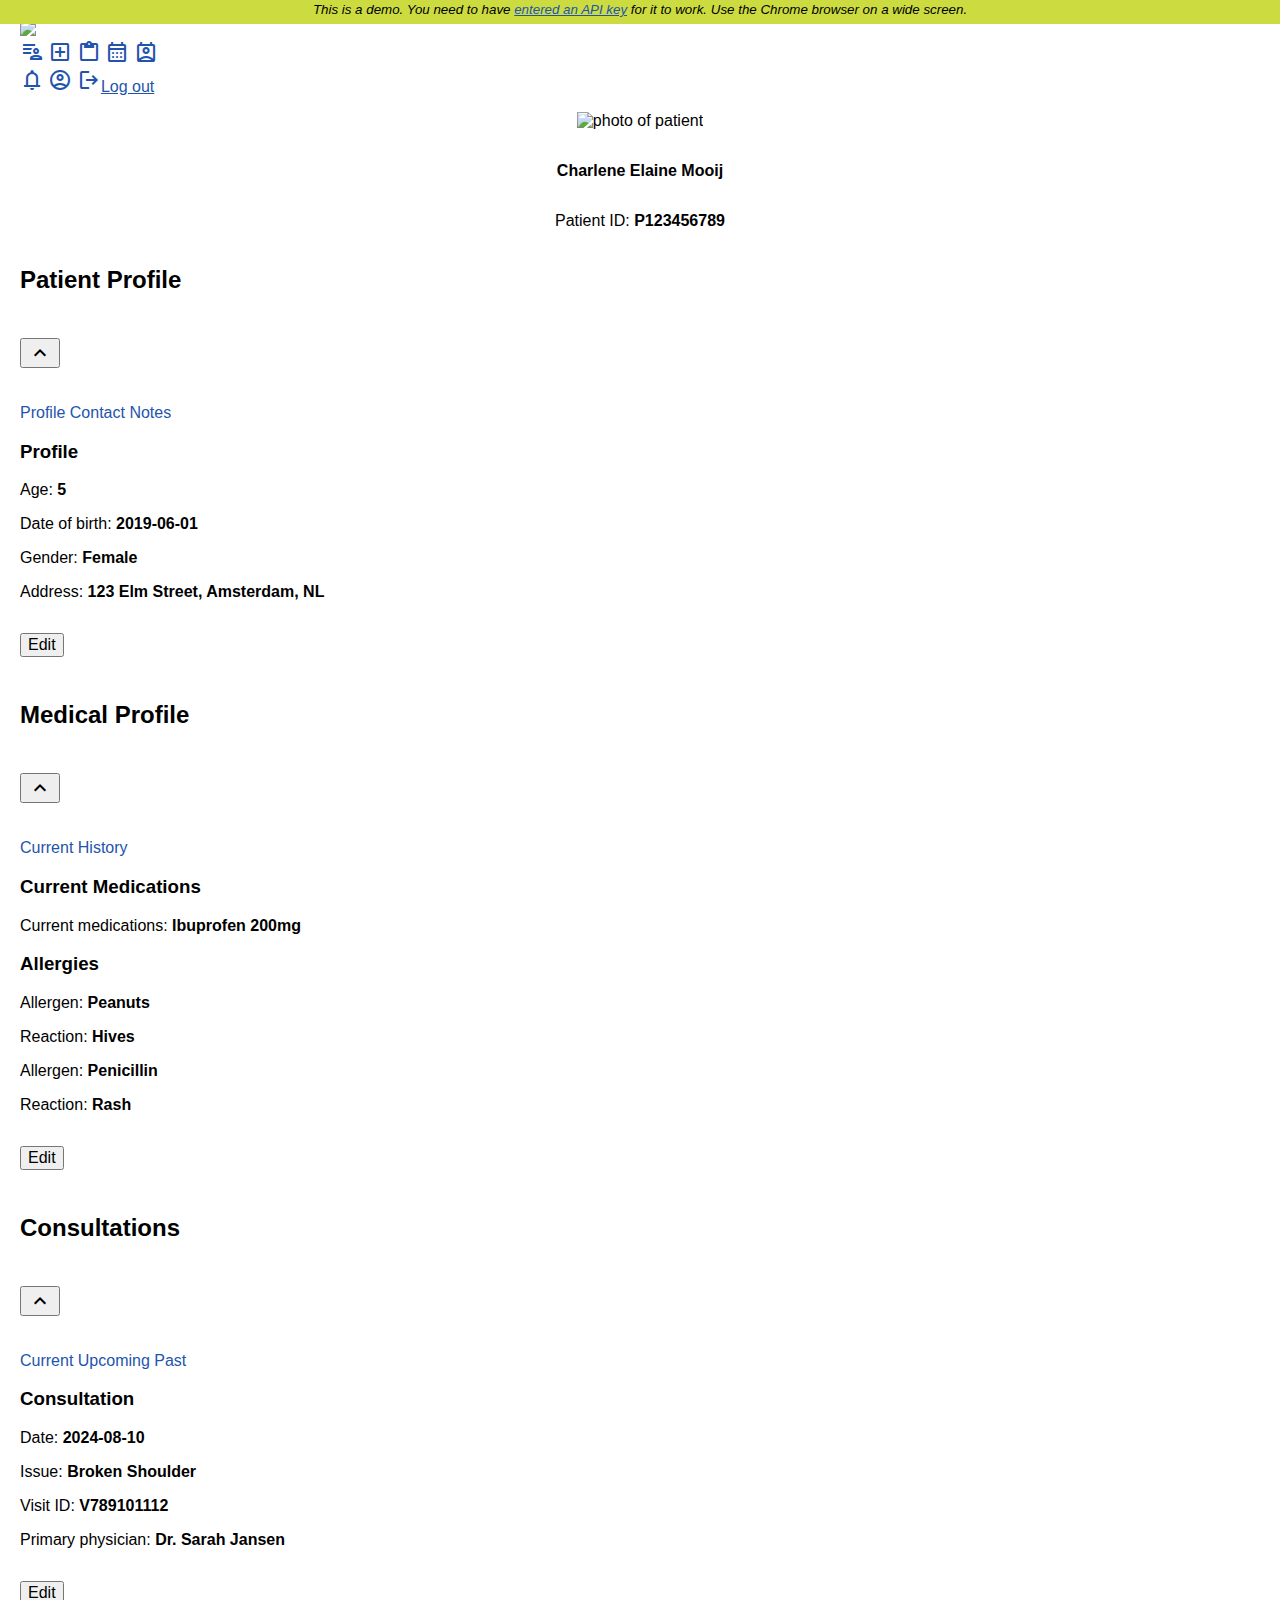
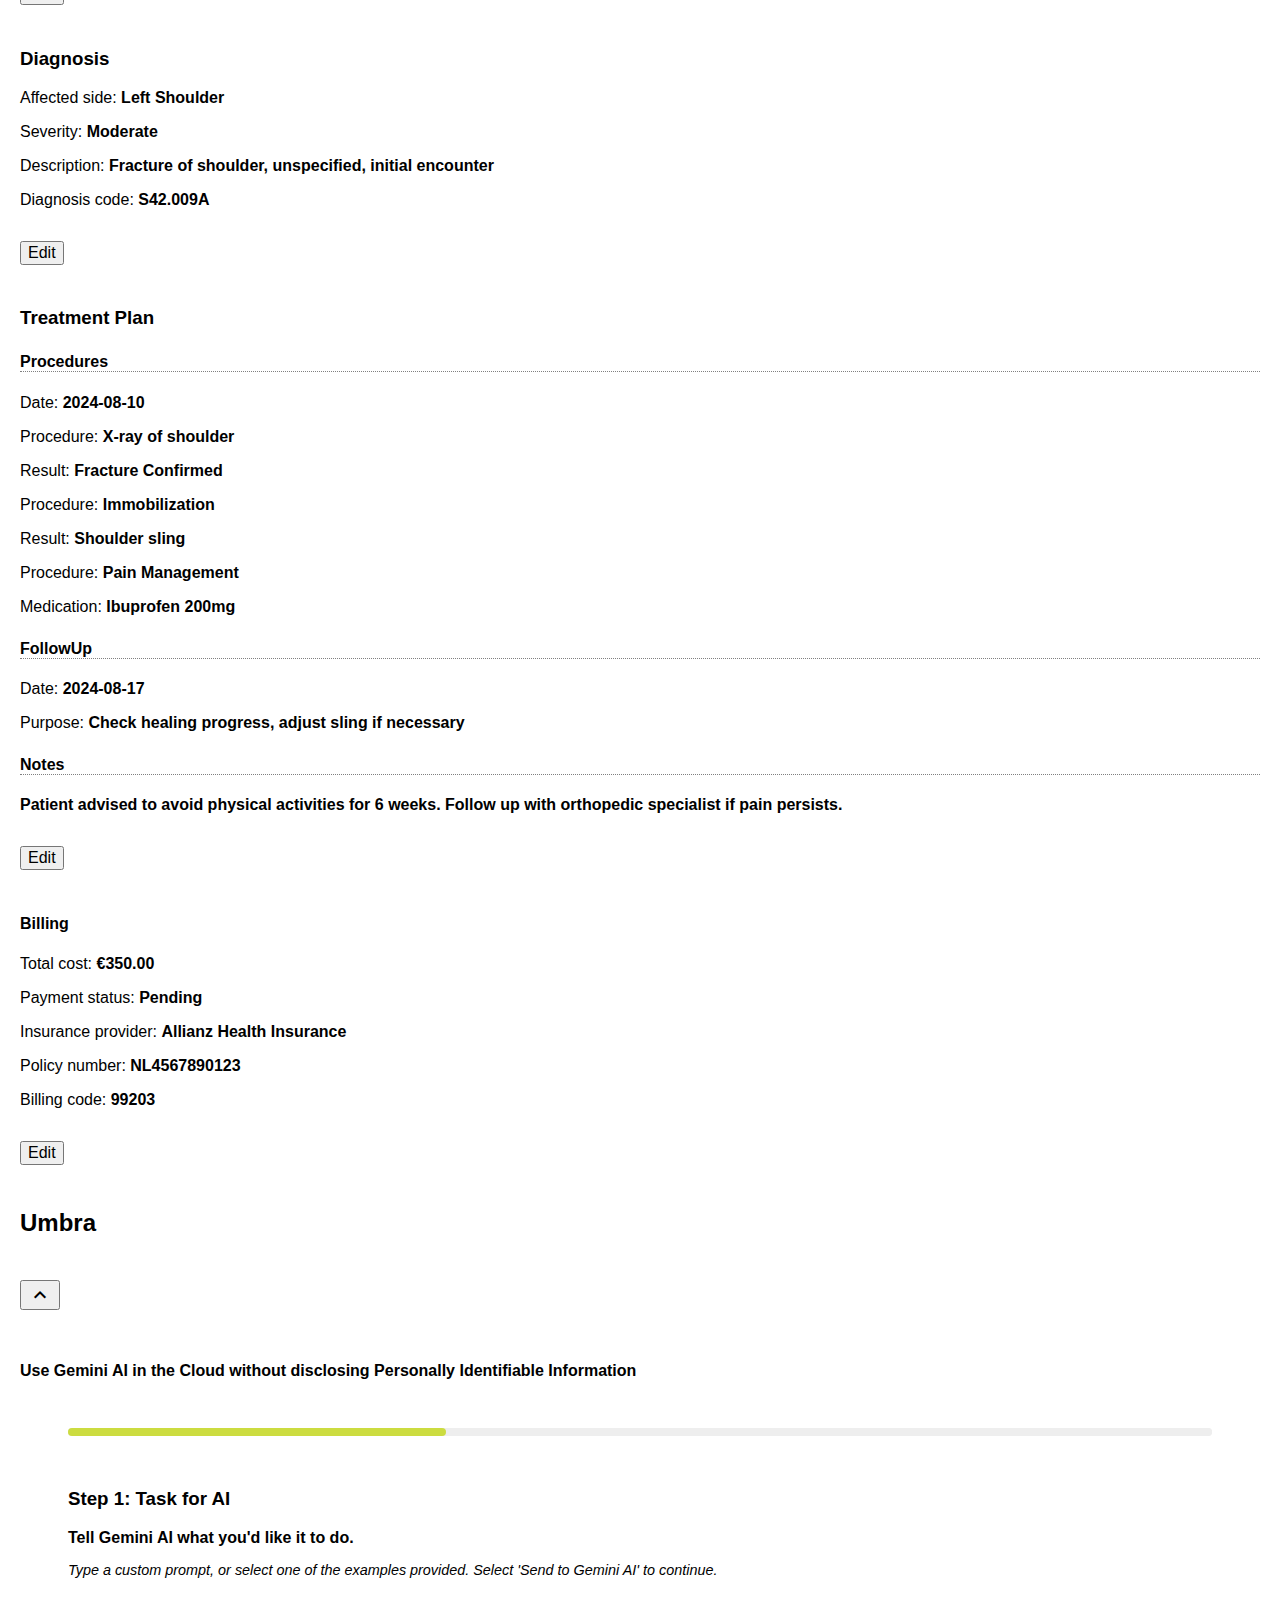
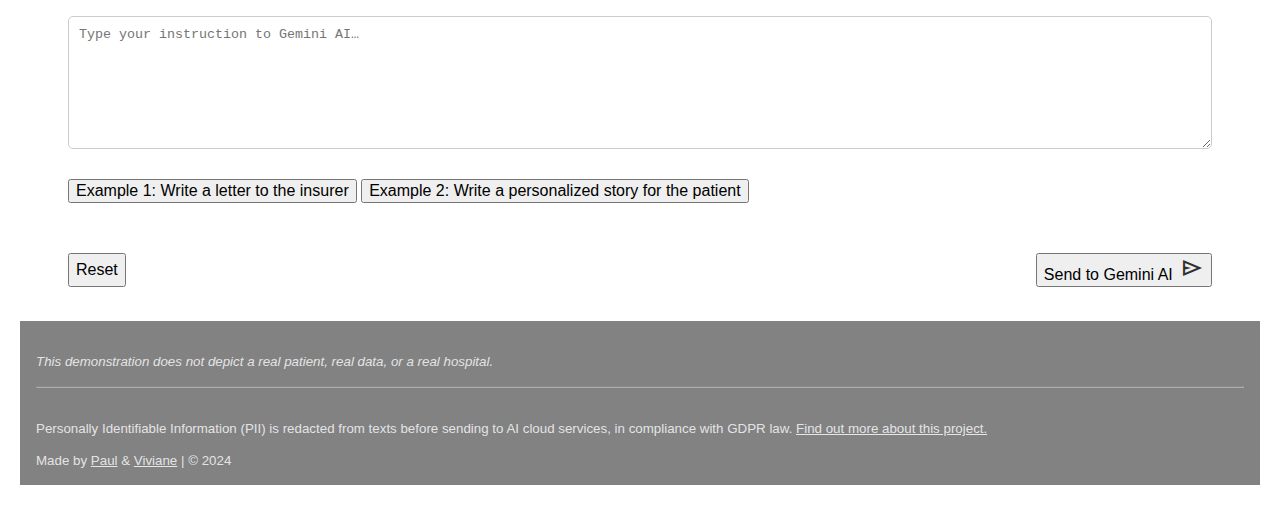
==== commit d5f92133: "Refined the nav bar" ====
--- a/ehr-data.html
+++ b/ehr-data.html
@@ -19,12 +19,13 @@
 
 <body onLoad="onPageLoad()">
   <!-- If there an API key had been entered, then hide div.alert-banner -->
-  <div class="alert-banner"><small>This is a demonstration. You need to have <a href="https://ai.qqmber.com/"
-        target="_blank">entered an API key</a> for it to work.</small></div>
+  <div class="alert-banner"><small>This is a demo. You need to have <a href="https://ai.qqmber.com/"
+        target="_blank">entered an API key</a> for it to work. Use the Chrome browser on a wide screen.</small></div>
   <header class="column is-three-quarters">
     <nav id="nav1" class="navbar" role="navigation" aria-label="main navigation">
       <div class="navbar-brand">
-        <a class="navbar-item" href="#">
+        <!-- <a class="navbar-item" href="#"> -->
+        <a href="#">
           <img class="logo is-96x96" src="img/bravo-logo-thumb.png" />
         </a>
         <a role="button" class="navbar-burger" aria-label="menu" aria-expanded="false" data-target="navbarBasicExample">
@@ -377,7 +378,7 @@
   </div>
 
   <footer class="footer column is-three-quarters content has-text-centered">
-    <p><small><em>This is a demonstration. It does not depict a real patient, real data, or a real
+    <p><small><em>This demonstration does not depict a real patient, real data, or a real
           hospital.</em></small></p>
     <hr />
     <p><small>Personally Identifiable Information (PII) is redacted from texts before sending to AI cloud services, in
--- a/css/styles.css
+++ b/css/styles.css
@@ -389,16 +389,25 @@
 }
 
 button {
-  /* margin-top: 1em;
-  margin-bottom: 1em; */
   margin: 1em 0 1.5em 0;
-  /* padding: 10px 20px; */
   font-size: 16px;
   cursor: pointer;
 }
 
 a {
   color: #2354ad;
+}
+
+/* .navbar-brand .navbar-item {
+  padding: 0;
+  width: 52px;
+} */
+
+.navbar-brand img {
+  /* width: 50px; */
+  height: 48px;
+  /* padding: 0 0 1em 0; */
+  margin-right: 0.7em;
 }
 
 .show {
@@ -426,13 +435,24 @@
   background-color: rgba(77, 77, 79, 0.7);
   color: rgba(255, 255, 255, 0.8);
   line-height: 1em;
+  padding: 1em;
+  margin: 0;
 }
 
 .footer hr {
   opacity: 0.4;
+  margin: 0 0 1em 0;
 }
 
 .footer a {
   text-decoration: underline;
   color: inherit;
+}
+
+/* MEDIA Q */
+
+@media screen and (max-width: 1370px) {
+  .navbar-menu .text {
+    display: none;
+  }
 }